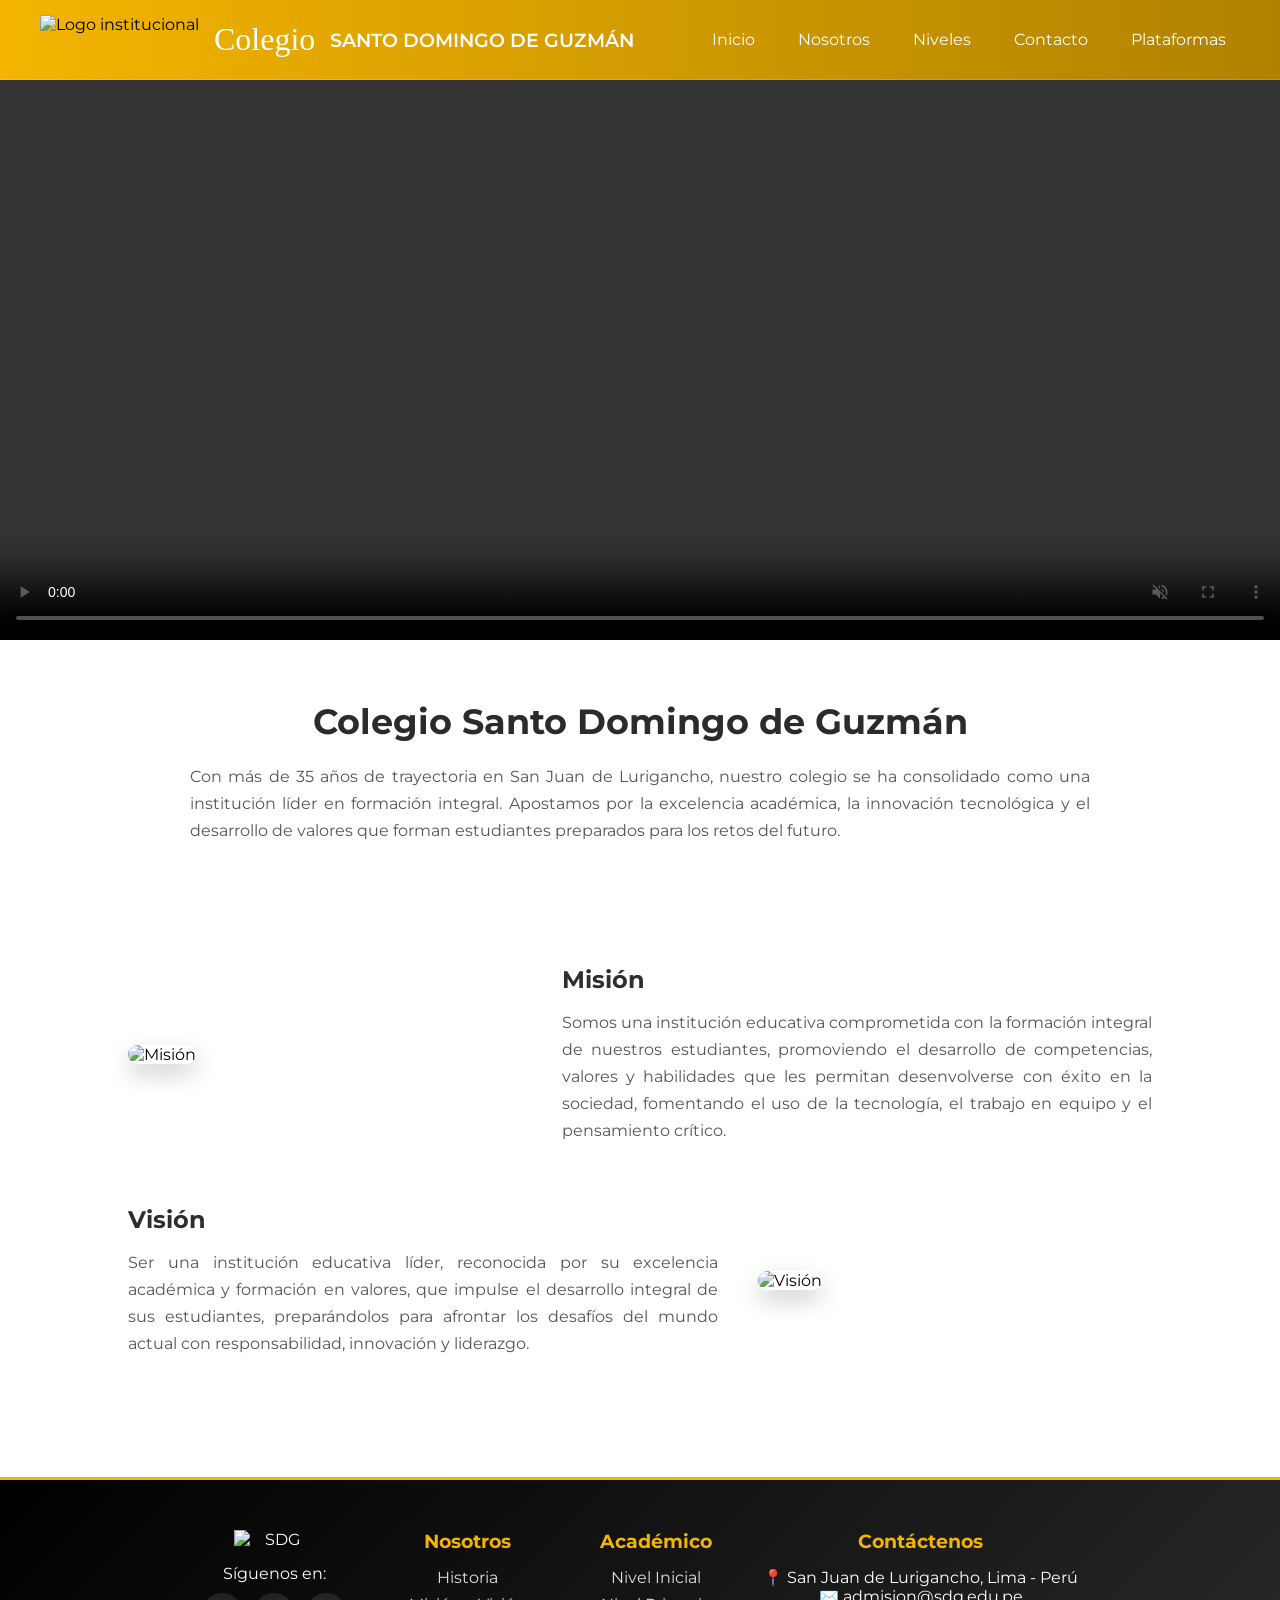
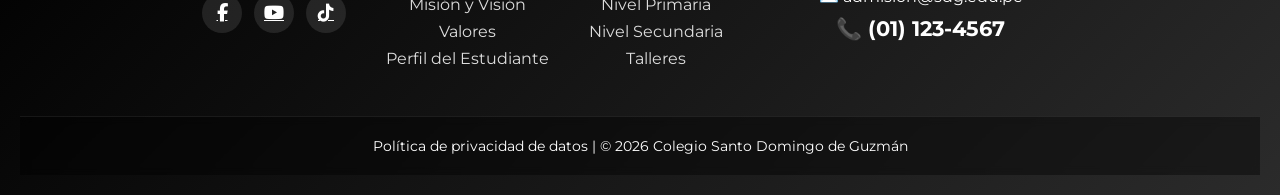
==== NOSOTROS.html @ d54c0c2d "Add files via upload" ====
<!DOCTYPE html> 
<html lang="es">
<head>
    <meta charset="utf-8">
    <meta name="viewport" content="width=device-width, initial-scale=1.0">
    <title>Colegio Santo Domingo de Guzmán</title>

    <!-- FUENTES -->
    <link href="https://fonts.googleapis.com/css2?family=Montserrat:wght@400;600;700&display=swap" rel="stylesheet">
    <link rel="stylesheet" href="https://cdnjs.cloudflare.com/ajax/libs/font-awesome/6.5.0/css/all.min.css">
    <link rel="stylesheet" href="NOSOTROS.css">
</head>
<body>

<header class="header">

    <div class="left">
        <img src="logos/Insignia.png" alt="Logo institucional">
        <span class="school-name1">Colegio</span>
        <span class="school-name2">SANTO DOMINGO DE GUZMÁN</span>
    </div>

    <nav class="right">
        <a href="INICIO2222 - Copia.html">Inicio</a>
        <a href="#">Nosotros</a>
        <a href="#">Niveles</a>
        <a href="#">Contacto</a>
		<a href="#">Plataformas</a>
    </nav>

</header>

<section class="video-section">

    <div class="video-container">
        <video controls autoplay muted playsinline>
           <source src="videos/1.mp4" type="video/mp4">
           Tu navegador no soporta video.
        </video>
    </div>

    <section class="video-text">
    <div class="video-text-content">
        <h2>Colegio Santo Domingo de Guzmán</h2>
        <p>
            Con más de 35 años de trayectoria en San Juan de Lurigancho, nuestro colegio se ha consolidado como una institución líder en formación integral. Apostamos por la excelencia académica, la innovación tecnológica y el desarrollo de valores que forman estudiantes preparados para los retos del futuro.
        </p>
    </div>
</section>

</section>
	
<section class="mv-section">

    <!-- MISIÓN -->
    <div class="mv-block">
        <div class="mv-img">
            <img src="imagenes/36.jpg" alt="Misión">
        </div>
        <div class="mv-text">
            <h2>Misión</h2>
            <p>
                Somos una institución educativa comprometida con la formación integral de nuestros estudiantes, promoviendo el desarrollo de competencias, valores y habilidades que les permitan desenvolverse con éxito en la sociedad, fomentando el uso de la tecnología, el trabajo en equipo y el pensamiento crítico.
            </p>
        </div>
    </div>

    <!-- VISIÓN -->
    <div class="mv-block">
        <div class="mv-img">
            <img src="imagenes/25.jpg" alt="Visión">
        </div>
        <div class="mv-text">
            <h2>Visión</h2>
            <p>
                Ser una institución educativa líder, reconocida por su excelencia académica y formación en valores, que impulse el desarrollo integral de sus estudiantes, preparándolos para afrontar los desafíos del mundo actual con responsabilidad, innovación y liderazgo.
            </p>
        </div>
    </div>

</section>


	
<footer class="footer">

    <div class="footer-container">

        <!-- LOGO + REDES -->
        <div class="footer-col">
            <img src="logos/blanco.png" class="footer-logo" alt="SDG">

            <p>Síguenos en:</p>
            <div class="social">
            <a href="#"><i class="fab fa-facebook-f"></i></a>
            <a href="#"><i class="fab fa-youtube"></i></a>
            <a href="#"><i class="fab fa-tiktok"></i></a>
            </div>
        </div>

        <!-- NOSOTROS -->
        <div class="footer-col">
            <h3>Nosotros</h3>
            <ul>
                <li><a href="#">Historia</a></li>
                <li><a href="#">Misión y Visión</a></li>
                <li><a href="#">Valores</a></li>
                <li><a href="#">Perfil del Estudiante</a></li>
            </ul>
        </div>

        <!-- ACADÉMICO -->
        <div class="footer-col">
            <h3>Académico</h3>
            <ul>
                <li><a href="#">Nivel Inicial</a></li>
                <li><a href="#">Nivel Primaria</a></li>
                <li><a href="#">Nivel Secundaria</a></li>
                <li><a href="#">Talleres</a></li>
            </ul>
        </div>

        <!-- CONTACTO -->
        <div class="footer-col">
            <h3>Contáctenos</h3>
            <p>📍 San Juan de Lurigancho, Lima - Perú</p>
            <p>✉️ admision@sdg.edu.pe</p>
            <p class="phone">📞 (01) 123-4567</p>
        </div>

    </div>

    <div class="footer-bottom">
        <p style="color: #FFFFFF">Política de privacidad de datos | © 2026 Colegio Santo Domingo de Guzmán</p>
    </div>

</footer>

<script>
window.addEventListener("scroll", function() {
    const header = document.querySelector(".header");

    if (window.scrollY > 50) {
        header.classList.add("scrolled");
    } else {
        header.classList.remove("scrolled");
    }
});
</script>

<script>
const elements = document.querySelectorAll('.card, .about, .features, .cards');

window.addEventListener('scroll', () => {
    elements.forEach(el => {
        const top = el.getBoundingClientRect().top;

        if (top < window.innerHeight - 50) {
            el.classList.add('visible');
        }
    });
});
</script>
	
<script>
const elementos = document.querySelectorAll('.fade-up, .anim-line');

function mostrarAnimacion() {
    elementos.forEach(el => {
        const top = el.getBoundingClientRect().top;

        if (top < window.innerHeight - 50) {
            el.classList.add('visible');
        }
    });
}

window.addEventListener('scroll', mostrarAnimacion);
window.addEventListener('load', mostrarAnimacion);
</script>	

<script>
document.querySelectorAll("a").forEach(link => {
    link.removeAttribute("target");
});
</script>	
	
</body>
</html>
---- NOSOTROS.css ----
@charset "utf-8";
/* FUENTE PERSONALIZADA */
@font-face {
    font-family: "BlondeScript";
    src: url("fonts/blondescript-regular.otf") format("truetype");
}

/* RESET */
* {
    margin: 0;
    padding: 0;
    box-sizing: border-box;
}

html {
    scroll-behavior: smooth;
    font-family: 'Montserrat', Arial, sans-serif;
}

/* HEADER PREMIUM */
/* HEADER EFECTO VIDRIO */
.header {
    display: flex;
    justify-content: space-between;
    align-items: center;

    padding: 0 40px;
    height: 80px;

    position: fixed;
    width: 100%;
    top: 0;
    z-index: 1000;

    background: linear-gradient(90deg, #f4b400, #B08200);
    backdrop-filter: blur(10px);
    -webkit-backdrop-filter: blur(10px);

    border-bottom: 1px solid rgba(255,255,255,0.15);
    transition: all 0.4s ease;
}

/* TEXTO BLANCO POR DEFECTO */
.right a,
.school-name1,
.school-name2 {
    color: #fff;
}

/* HEADER AL HACER SCROLL */
.header.scrolled {
    background: rgba(255,255,255,0.85);
    backdrop-filter: blur(12px);

    box-shadow: 0 4px 30px rgba(0,0,0,0.1);
    border-bottom: 1px solid rgba(0,0,0,0.05);
}

/* TEXTO NEGRO AL HACER SCROLL */
.header.scrolled .right a,
.header.scrolled .school-name1,
.header.scrolled .school-name2 {
    color: #000;
}

/* OVERLAY DEL HERO (MENOS OSCURO PARA QUE SE NOTE EL VIDRIO) */
.hero::before {
    content: "";
    position: absolute;
    inset: 0;
    background: linear-gradient(120deg, rgba(0,0,0,0.7), rgba(0,0,0,0.3));
}

/* CONTENEDORES */
.left, .right {
    display: flex;
    align-items: center;
    gap: 15px;
}

/* LOGO */
.left img {
    height: 50px;
}

/* TEXTO */
.school-name1 {
    font-family: "Brush Script MT", cursive;
    font-size: 2em;
    color: #fff;
}

.school-name2 {
    font-size: 1.2em;
    font-weight: 600;
    color: #fff;
}

/* MENÃš */
.right a {
    color: #fff;
    text-decoration: none;
    padding: 8px 14px;
    position: relative;
    overflow: hidden;
}

/* EFECTO PREMIUM */
.right a::before {
    content: "";
    position: absolute;
    inset: 0;
    background: rgba(255,255,255,0.1);
    transform: scaleX(0);
    transform-origin: left;
    transition: 0.3s;
    z-index: -1;
}

.right a:hover::before {
    transform: scaleX(1);
}

.right a::after {
    content: "";
    position: absolute;
    width: 0%;
    height: 2px;
    background: #f4b400;
    bottom: -5px;
    left: 0;
    transition: 0.3s;
}

.right a:hover::after {
    width: 100%;
}

.right a:hover {
    color: #f4b400;
}

.header.scrolled .right a {
    color: #000;
}

/* HERO PREMIUM */
.hero {
    min-height: 70vh;
    margin-top: 80px;

    background: url('videos/NOSOTROS.mov') center/cover no-repeat;

    display: flex;
    flex-direction: column;
    justify-content: center;
    align-items: center;

    text-align: center;
    position: relative;
    padding: 20px;
    overflow: hidden;
}

/* TEXTO HERO */
.hero h1,
.hero p,
.hero button {
    position: relative;
    z-index: 1;
}

.hero h1 {
    font-size: 4em;
    font-family: "BlondeScript", cursive;

    background: linear-gradient(45deg, #FDC700, #FFD84D);
    -webkit-background-clip: text;
    -webkit-text-fill-color: transparent;

    text-shadow: 0 5px 20px rgba(0,0,0,0.2);
    letter-spacing: 2px;

    animation: fadeUp 1s ease;
}

.hero p {
    margin-top: 10px;
    font-size: 1.2em;
    color: #fff;
    animation: fadeUp 1.5s ease;
}

/* BOTÃ“N PREMIUM */
.hero button {
    margin-top: 25px;
    padding: 14px 35px;

    border: none;
    border-radius: 50px;

    background: linear-gradient(45deg, #f4b400, #ffd84d);
    color: black;

    font-weight: bold;
    letter-spacing: 1px;

    cursor: pointer;

    box-shadow: 0 10px 25px rgba(0,0,0,0.3);
    transition: all 0.3s ease;
}

.hero button:hover {
    transform: translateY(-3px) scale(1.05);
    box-shadow: 0 15px 35px rgba(0,0,0,0.4);
}

* ========================= */
/* VIDEO FULL WIDTH */
/* ========================= */

.video-section {
    width: 100%;
    margin-top: 80px; /* espacio por header fijo */
}

/* VIDEO A PANTALLA COMPLETA */
.video-container {
    width: 100%;
}

.video-container video,
.video-container iframe {
    width: 100%;
    height: auto;
    display: block;
}

/* ========================= */
/* TEXTO DEBAJO DEL VIDEO */
/* ========================= */

.video-text {
    background: #ffffff; /* 🔥 fondo blanco */
    padding: 60px 20px;
    text-align: center;
}

/* CONTENIDO CENTRADO */
.video-text-content {
    max-width: 900px;
    margin: auto;
}

/* TÍTULO */
.video-text h2 {
    color: #2B2B2B;
    margin-bottom: 20px;
    font-size: 2.2em;
}

/* PÁRRAFO */
.video-text p {
    color: #555;
    text-align: justify;
    line-height: 1.7;
}

/* ========================= */
/* MISIÓN Y VISIÓN */
/* ========================= */

.mv-section {
    padding: 60px 10%;
    background: #ffffff;
}

/* BLOQUE */
.mv-block {
    display: flex;
    align-items: center;
    gap: 40px;
    margin-bottom: 60px;
}

/* IMAGEN */
.mv-img {
    width: 40%;
}

.mv-img img {
    width: 100%;
    border-radius: 15px;
    box-shadow: 0 10px 25px rgba(0,0,0,0.2);
}

/* TEXTO */
.mv-text {
    width: 60%;
}

.mv-text h2 {
    color: #2E2E2E;
    margin-bottom: 15px;
}

.mv-text p {
    color: #555;
    text-align: justify;
    line-height: 1.7;
}

.mv-block:nth-child(2) {
    flex-direction: row-reverse;
}

/* ANIMACIÃ“N */
@keyframes fadeUp {
    from {
        opacity: 0;
        transform: translateY(30px);
    }
    to {
        opacity: 1;
        transform: translateY(0);
    }
}


.about {
    padding: 60px 20px;
    text-align: center;

    background: linear-gradient(135deg, #000000, #575757); /* 🔥 degradado */
    color: white; /* texto visible */
}



/* FOOTER */
footer {
    background: #000;
    color: white;
    padding: 20px;
}

/* ANIMACIÃ“N SCROLL */
.fade-in {
    opacity: 0;
    transform: translateY(40px);
    transition: all 1s ease;
}

.fade-in.visible {
    opacity: 1;
    transform: translateY(0);
}

@media (max-width: 768px) {
    .mv-block {
        flex-direction: column;
        text-align: center;
    }

    .mv-img,
    .mv-text {
        width: 100%;
    }
}

@media (max-width: 768px) {
    .footer-container {
    flex-direction: column;
    }

    .social {
        justify-content: center;
    }
}

@media (max-width: 768px) {

    .info-left, .info-right, .info-center {
        width: 100%;
        text-align: center;
        margin-bottom: 20px;
    }

    .split-section {
        flex-direction: column;
    }

    .split-image,
    .split-content {
        width: 100%;
    }
}


/* RESPONSIVE */
@media (max-width: 768px) {

    .header {
        flex-direction: column;
        justify-content: center;
        align-items: center;
        height: auto;
        padding: 10px 15px;
        text-align: center;
    }

    .left {
        flex-direction: column;
        gap: 5px;
        text-align: center;
    }

    .left img {
        height: 40px;
    }

    .school-name1 {
        font-size: 1.3em;
    }

    .school-name2 {
        font-size: 0.9em;
    }

    .right {
        margin-top: 8px;
        flex-wrap: wrap;
        justify-content: center;
        gap: 10px;
    }

    .right a {
        font-size: 0.9em;
        padding: 5px 8px;
    }

    .hero h1 {
        font-size: 2.2em;
        padding: 0 10px;
    }

    .cards {
        flex-direction: column;
        align-items: center;
    }
}


.footer {
    background: linear-gradient(135deg, #000000, #2b2b2b); /* 🔥 negro degradado */
	border-top: 3px solid #f4b400;
    color: white;
    padding-top: 50px;
}

/* CONTENEDOR */
.footer-container {
    display: flex;
    justify-content: center; /* 🔥 CAMBIO CLAVE */
    flex-wrap: wrap;
    padding: 0 10%;
    gap: 40px;
    text-align: center; /* 🔥 centra textos */
}

/* COLUMNAS */
.footer-col {
    display: flex;
    flex-direction: column;
    align-items: center; /* 🔥 centra todo */
}

/* LOGO */
.footer-logo {
    width: 80px;
    margin-bottom: 15px;
}

/* TITULOS */
.footer h3 {
    margin-bottom: 15px;
    color: #f4b400;
}

/* LISTAS */
.footer ul {
    list-style: none;
}

.footer ul li {
    margin-bottom: 8px;
}

.footer ul li a {
    text-decoration: none;
    color: #ddd;
    transition: 0.3s;
}

.footer ul li a:hover {
    color: #f4b400;
}

/* REDES */
.social {
    display: flex;
    justify-content: center; /* 🔥 centra los iconos */
    align-items: center;
    gap: 12px;
    margin-top: 10px;
}

.social a {
    width: 40px;
    height: 40px;
    display: flex;
    align-items: center;
    justify-content: center;

    background: rgba(255,255,255,0.1);
    border-radius: 50%;

    color: #fff; /* 🔥 blanco fijo */
    font-size: 18px;

    transition: 0.3s;
}

.social a:hover {
    background: #f4b400;
    color: #000; /* cambia a negro al pasar mouse */
}

.social a i {
    color: #fff;
}

.lista {
    list-style: none; /* viñetas */
    padding-left: 20px;
    text-align: left;
    color: #ccc;
    padding: 0;
}

.lista li {
    margin-bottom: 8px;
}

.lista li {
    position: relative;
    padding-left: 25px;
    margin-bottom: 10px;
    color: #ddd;
}

/* VIÑETA PERSONALIZADA */
.lista li::before {
    content: "●";
    position: absolute;
    left: 0;
    top: 0;
    color: #f4b400; /* dorado institucional */
    font-size: 14px;
}


/* TELÉFONO DESTACADO */
.phone {
    font-size: 1.3em;
    font-weight: bold;
    margin-top: 10px;
}

/* PARTE FINAL */
.footer-bottom {
    text-align: center;
    padding: 20px;
    margin-top: 40px;

    border-top: 1px solid rgba(255,255,255,0.08);
    background: rgba(0,0,0,0.4); /* 🔥 efecto vidrio oscuro */
    backdrop-filter: blur(5px);
    font-size: 0.9em;
}
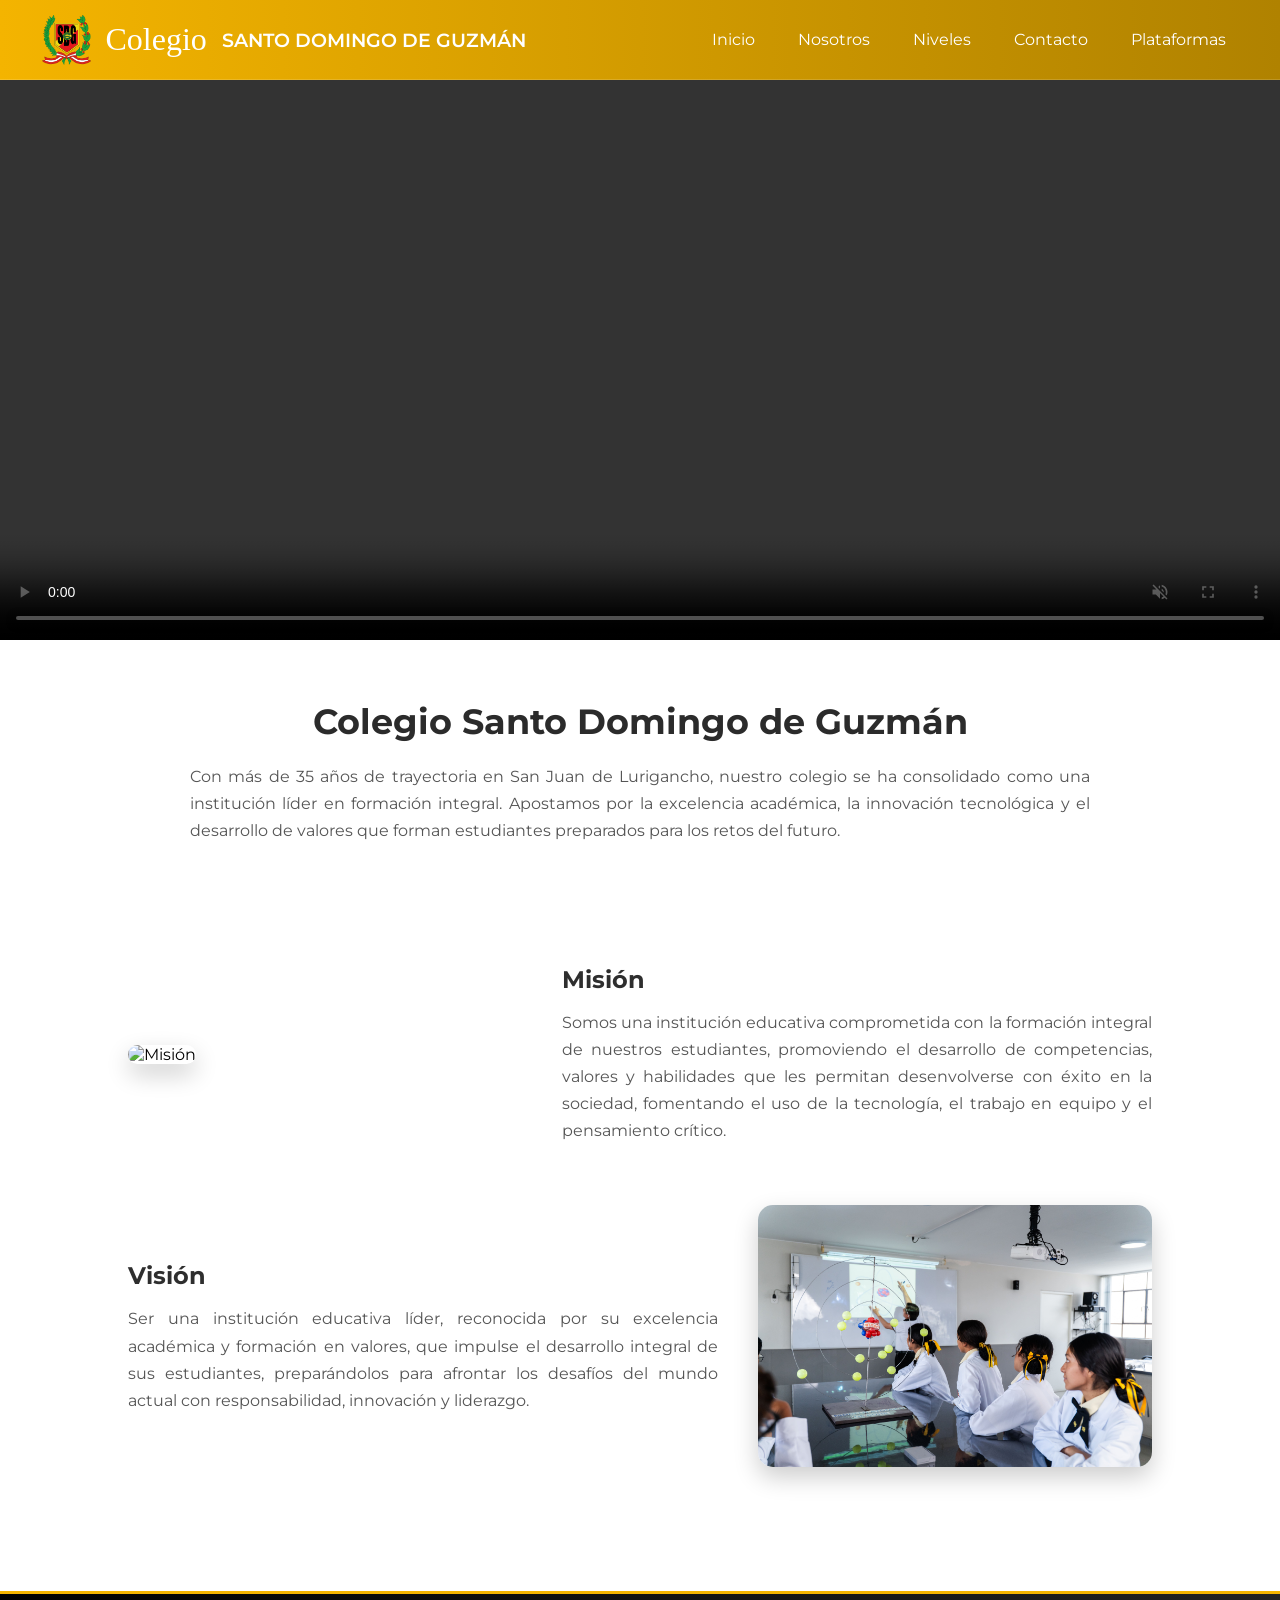
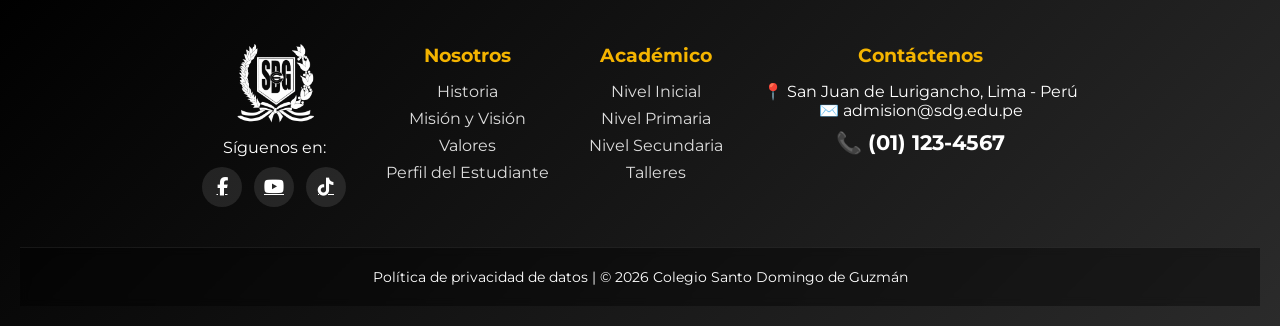
==== commit 4f8c8f00: "Update NOSOTROS.html" ====
--- a/NOSOTROS.html
+++ b/NOSOTROS.html
@@ -21,7 +21,7 @@
     </div>
 
     <nav class="right">
-        <a href="INICIO2222 - Copia.html">Inicio</a>
+        <a href="index.html">Inicio</a>
         <a href="#">Nosotros</a>
         <a href="#">Niveles</a>
         <a href="#">Contacto</a>
@@ -186,4 +186,4 @@
 </script>	
 	
 </body>
-</html>+</html>
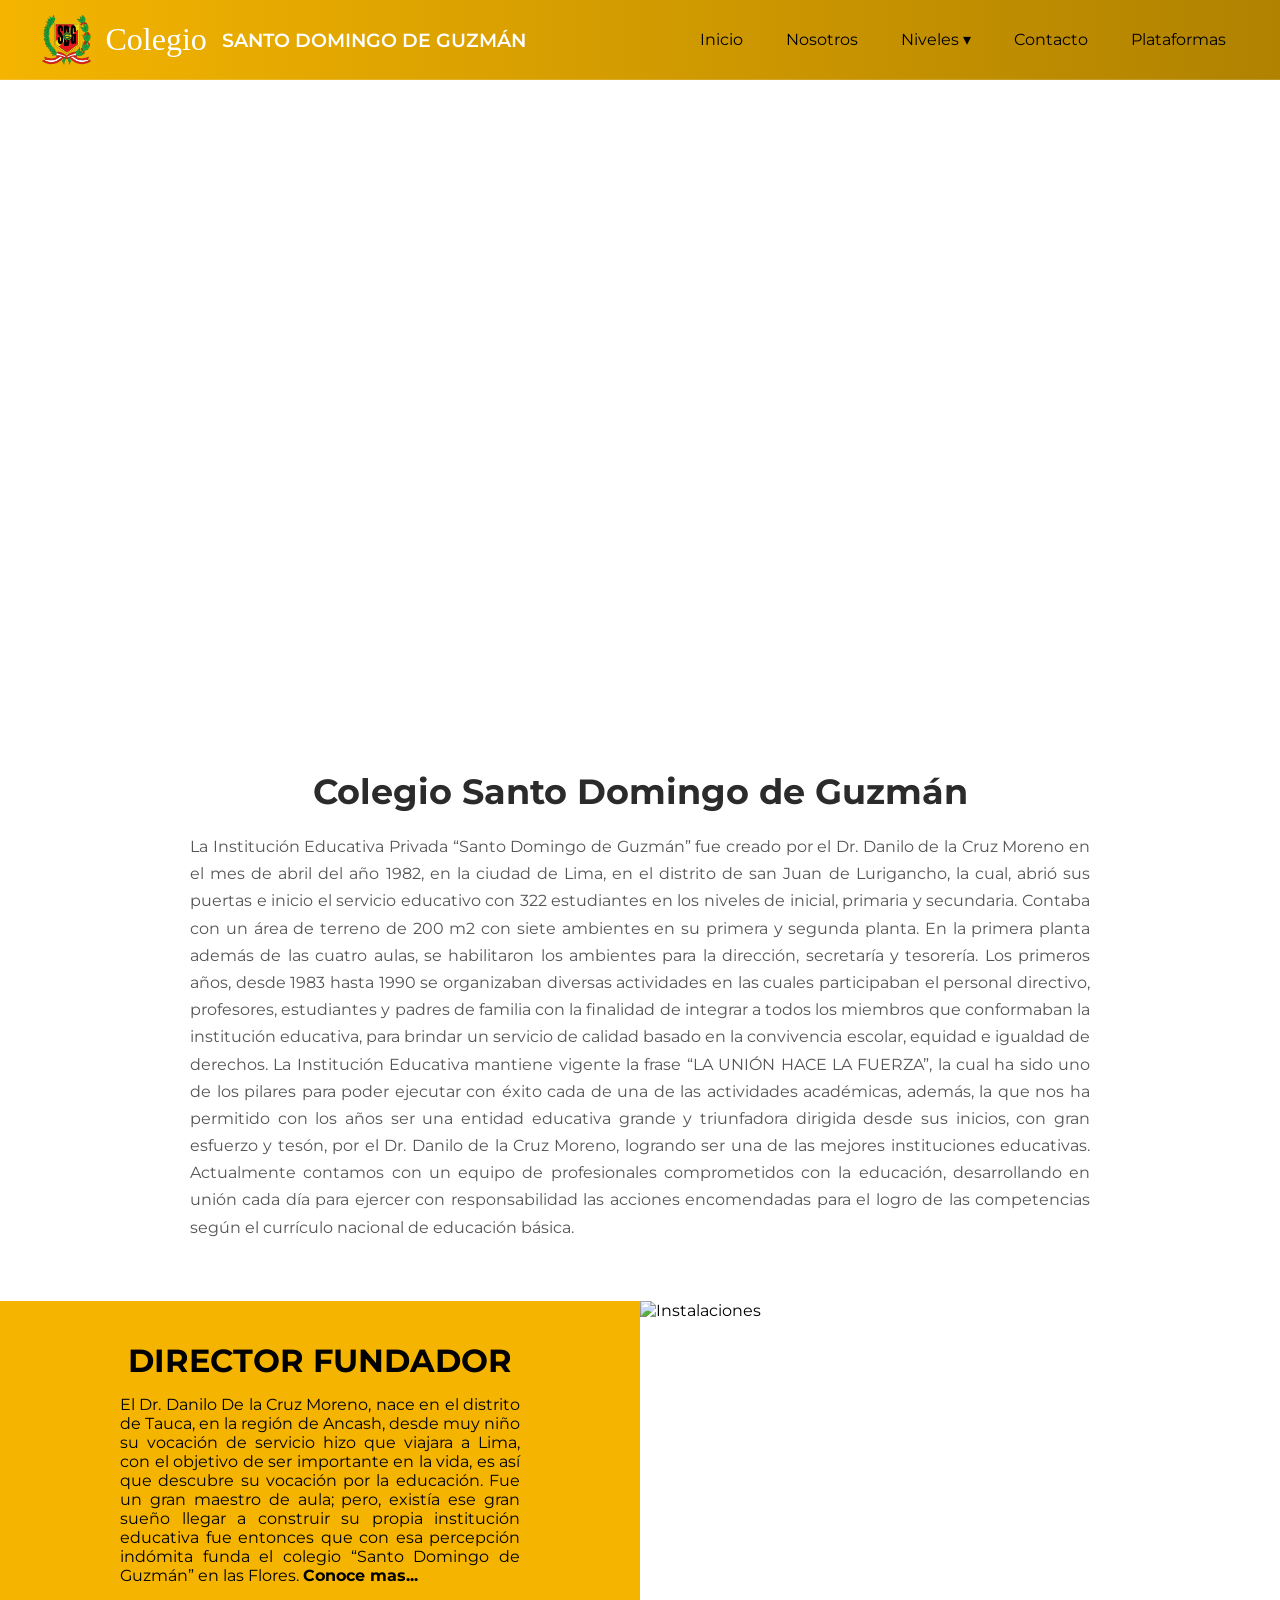
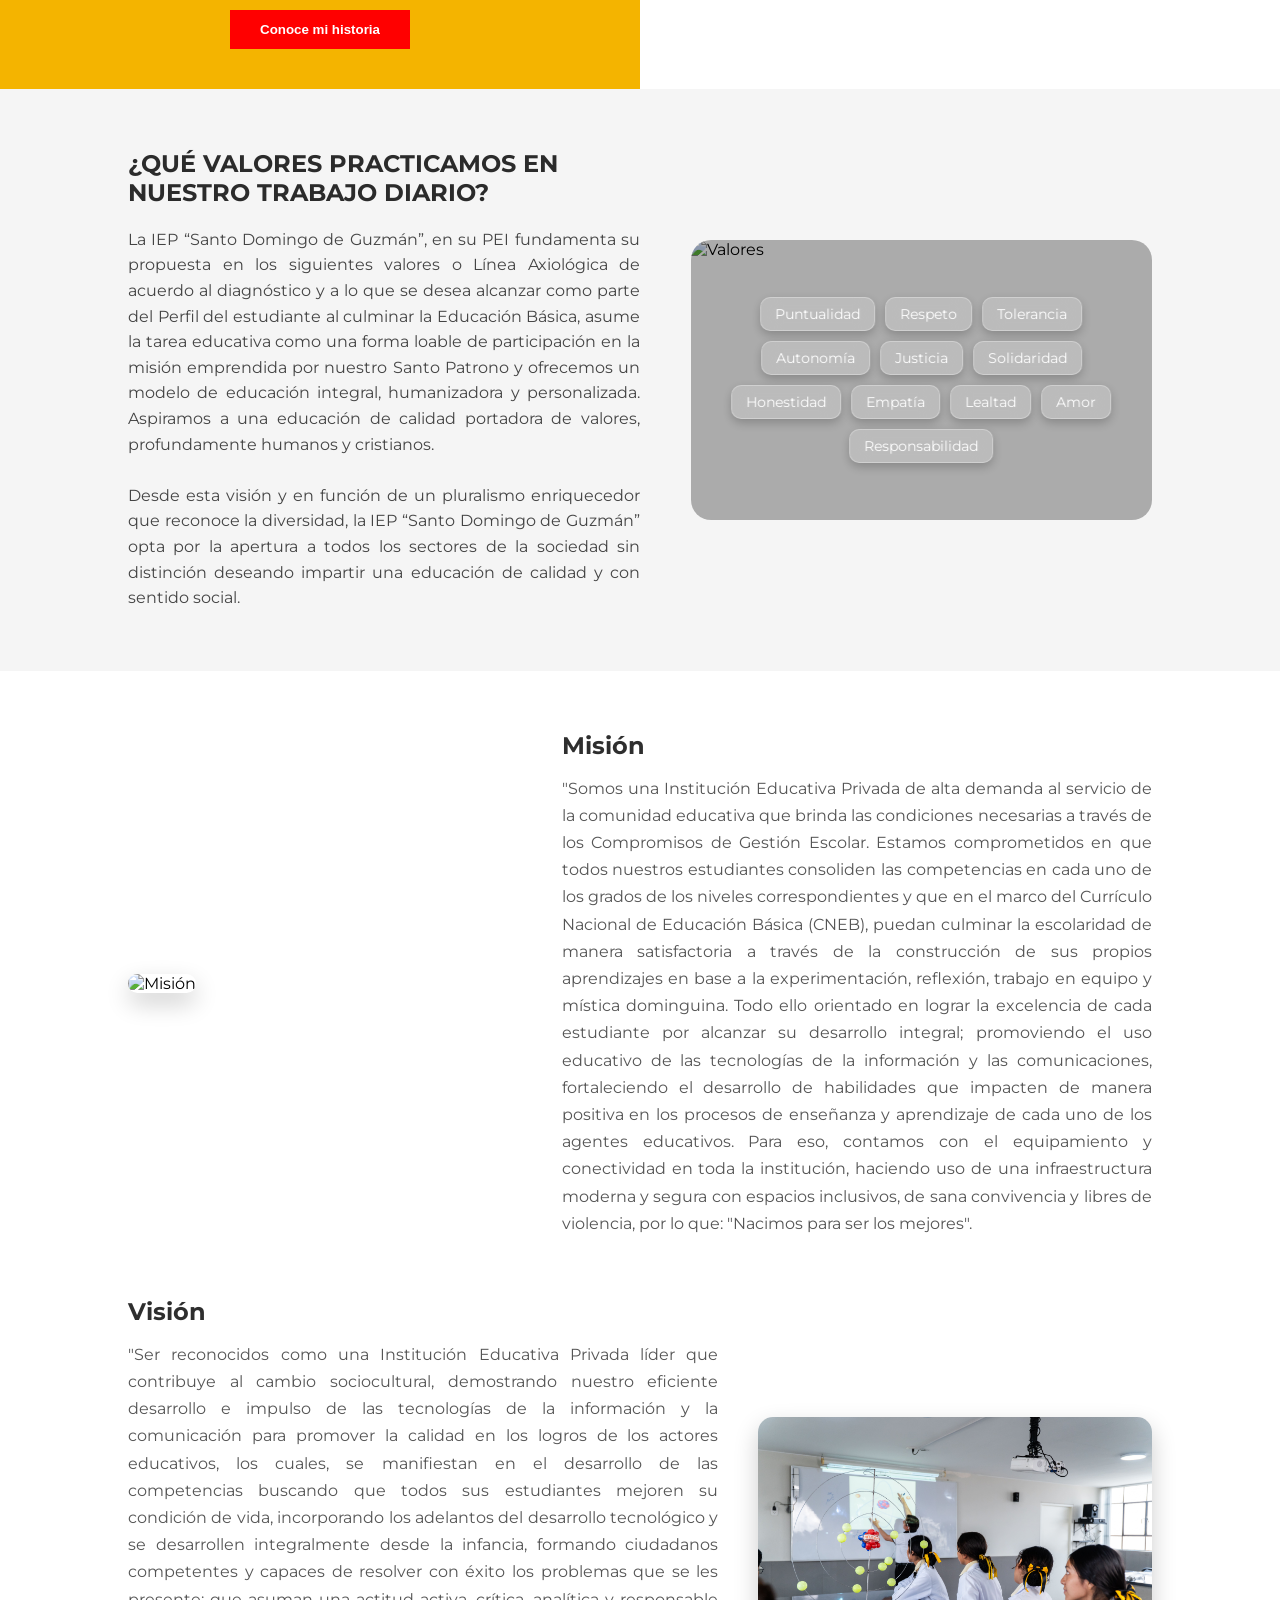
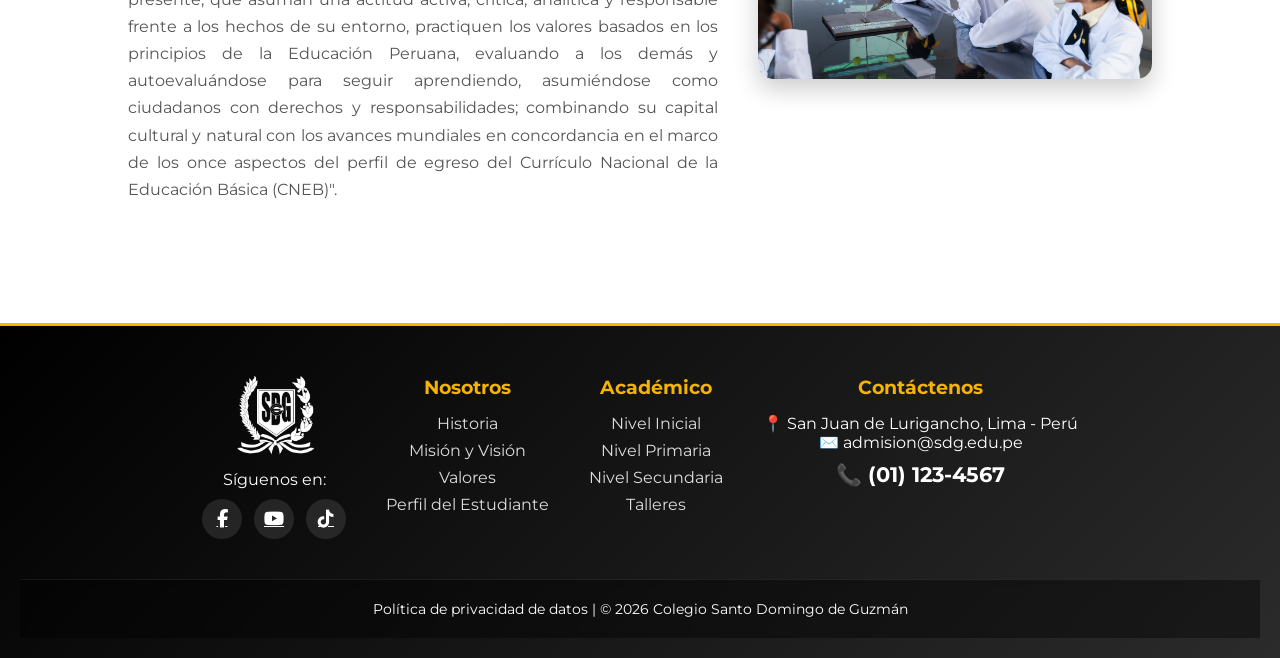
==== commit 7e84888b: "Add files via upload" ====
--- a/NOSOTROS.html
+++ b/NOSOTROS.html
@@ -20,35 +20,123 @@
         <span class="school-name2">SANTO DOMINGO DE GUZMÁN</span>
     </div>
 
-    <nav class="right">
-        <a href="index.html">Inicio</a>
-        <a href="#">Nosotros</a>
-        <a href="#">Niveles</a>
-        <a href="#">Contacto</a>
-		<a href="#">Plataformas</a>
-    </nav>
+    <nav class="right" id="menu">
+    <ul class="menu-list">
+        <li><a href="index.html">Inicio</a></li>
+        <li><a href="NOSOTROS.html">Nosotros</a></li>
+
+        <li class="has-submenu">
+            <a href="#">Niveles ▾</a>
+            <ul class="submenu">
+                <li><a href="INICIAL.html">Nivel Inicial</a></li>
+                <li><a href="PRIMARIA.html">Nivel Primaria</a></li>
+                <li><a href="SECUNDARIA.html">Nivel Secundaria</a></li>
+            </ul>
+        </li>
+
+        <li><a href="#">Contacto</a></li>
+        <li><a href="#">Plataformas</a></li>
+    </ul>
+</nav>
+
+    <!-- BOTÓN HAMBURGUESA -->
+    <div class="menu-toggle" id="menu-toggle">
+        <i class="fas fa-bars"></i>
+    </div>
 
 </header>
 
 <section class="video-section">
 
     <div class="video-container">
-        <video controls autoplay muted playsinline>
-           <source src="videos/1.mp4" type="video/mp4">
-           Tu navegador no soporta video.
-        </video>
-    </div>
+        <iframe 
+            src="https://www.youtube.com/embed/LlubsOdmMnU"
+            title="Video institucional"
+            frameborder="0"
+            allow="accelerometer; autoplay; clipboard-write; encrypted-media; gyroscope; picture-in-picture"
+            allowfullscreen>
+        </iframe>
+    </div>
+
+</section>
+
 
     <section class="video-text">
     <div class="video-text-content">
         <h2>Colegio Santo Domingo de Guzmán</h2>
         <p>
-            Con más de 35 años de trayectoria en San Juan de Lurigancho, nuestro colegio se ha consolidado como una institución líder en formación integral. Apostamos por la excelencia académica, la innovación tecnológica y el desarrollo de valores que forman estudiantes preparados para los retos del futuro.
+            La Institución Educativa Privada “Santo Domingo de Guzmán” fue creado por el Dr. Danilo de la Cruz Moreno en el mes de abril del año 1982, en la ciudad de Lima, en el distrito de san Juan de Lurigancho, la cual, abrió sus puertas e inicio el servicio educativo con 322 estudiantes en los niveles de inicial, primaria y secundaria. Contaba con un área de terreno de 200 m2 con siete ambientes en su primera y segunda planta. En la primera planta además de las cuatro aulas, se habilitaron los ambientes para la dirección, secretaría y tesorería. Los primeros años, desde 1983 hasta 1990 se organizaban diversas actividades en las cuales participaban el personal directivo, profesores, estudiantes y padres de familia con la finalidad de integrar a todos los miembros que conformaban la institución educativa, para brindar un servicio de calidad basado en la convivencia escolar, equidad e igualdad de derechos. La Institución Educativa mantiene vigente la frase “LA UNIÓN HACE LA FUERZA”, la cual ha sido uno de los pilares para poder ejecutar con éxito cada de una de las actividades académicas, además, la que nos ha permitido con los años ser una entidad educativa grande y triunfadora dirigida desde sus inicios, con gran esfuerzo y tesón, por el Dr. Danilo de la Cruz Moreno, logrando ser una de las mejores instituciones educativas. Actualmente contamos con un equipo de profesionales comprometidos con la educación, desarrollando en unión cada día para ejercer con responsabilidad las acciones encomendadas para el logro de las competencias según el currículo nacional de educación básica.
         </p>
     </div>
 </section>
 
+<section class="promo-section">
+
+    <!-- LADO IZQUIERDO (TEXTO) -->
+    <div class="promo-text">
+        <h2>DIRECTOR FUNDADOR</h2>
+        <p>
+            El Dr. Danilo De la Cruz Moreno, nace en el distrito de Tauca, en la región de Ancash, desde muy niño su vocación de servicio hizo que viajara a Lima, con el objetivo de ser importante en la vida, es así que descubre su vocación por la educación. Fue un gran maestro de aula; pero, existía ese gran sueño llegar a construir su propia institución educativa fue entonces que con esa percepción indómita funda el colegio “Santo Domingo de Guzmán” en las Flores.
+            <strong>Conoce mas...</strong>
+        </p>
+
+        <button class="btn-promo">Conoce mi historia</button>
+    </div>
+
+    <!-- LADO DERECHO (IMAGEN) -->
+    <div class="promo-image">
+        <img src="imagenes/54.png" alt="Instalaciones">
+    </div>
+
 </section>
+	
+<section class="valores fade-up">
+
+    <div class="valores-container">
+
+        <!-- TEXTO IZQUIERDA -->
+        <div class="valores-text">
+            <h2>¿QUÉ VALORES PRACTICAMOS EN NUESTRO TRABAJO DIARIO?</h2>
+            <p>
+                La IEP “Santo Domingo de Guzmán”, en su PEI fundamenta su propuesta en los siguientes
+valores o Línea Axiológica de acuerdo al diagnóstico y a lo que se desea alcanzar como parte
+del Perfil del estudiante al culminar la Educación Básica, asume la tarea educativa como una
+forma loable de participación en la misión emprendida por nuestro Santo Patrono y ofrecemos
+un modelo de educación integral, humanizadora y personalizada. Aspiramos a una educación
+de calidad portadora de valores, profundamente humanos y cristianos.
+                <br><br>
+               Desde esta visión y en función de un pluralismo enriquecedor que reconoce la diversidad, la
+IEP “Santo Domingo de Guzmán” opta por la apertura a todos los sectores de la sociedad sin
+distinción deseando impartir una educación de calidad y con sentido social.
+            </p>
+        </div>
+
+	
+        <!-- IMAGEN + BOTONES -->
+        <div class="valores-media">
+
+            <img src="imagenes/24.jpg" alt="Valores">
+
+            <div class="valores-tags">
+                <span>Puntualidad</span>
+                <span>Respeto</span>
+                <span>Tolerancia</span>
+                <span>Autonomía</span>
+                <span>Justicia</span>
+                <span>Solidaridad</span>
+                <span>Honestidad</span>
+                <span>Empatía</span>
+                <span>Lealtad</span>
+                <span>Amor</span>
+                <span>Responsabilidad</span>
+            </div>
+
+        </div>
+
+    </div>
+
+</section>	
+	
 	
 <section class="mv-section">
 
@@ -60,7 +148,7 @@
         <div class="mv-text">
             <h2>Misión</h2>
             <p>
-                Somos una institución educativa comprometida con la formación integral de nuestros estudiantes, promoviendo el desarrollo de competencias, valores y habilidades que les permitan desenvolverse con éxito en la sociedad, fomentando el uso de la tecnología, el trabajo en equipo y el pensamiento crítico.
+                "Somos una Institución Educativa Privada de alta demanda al servicio de la comunidad educativa que brinda las condiciones necesarias a través de los Compromisos de Gestión Escolar. Estamos comprometidos en que todos nuestros estudiantes consoliden las competencias en cada uno de los grados de los niveles correspondientes y que en el marco del Currículo Nacional de Educación Básica (CNEB), puedan culminar la escolaridad de manera satisfactoria a través de la construcción de sus propios aprendizajes en base a la experimentación, reflexión, trabajo en equipo y mística dominguina. Todo ello orientado en lograr la excelencia de cada estudiante por alcanzar su desarrollo integral; promoviendo el uso educativo de las tecnologías de la información y las comunicaciones, fortaleciendo el desarrollo de habilidades que impacten de manera positiva en los procesos de enseñanza y aprendizaje de cada uno de los agentes educativos. Para eso, contamos con el equipamiento y conectividad en toda la institución, haciendo uso de una infraestructura moderna y segura con espacios inclusivos, de sana convivencia y libres de violencia, por lo que: "Nacimos para ser los mejores".
             </p>
         </div>
     </div>
@@ -73,7 +161,7 @@
         <div class="mv-text">
             <h2>Visión</h2>
             <p>
-                Ser una institución educativa líder, reconocida por su excelencia académica y formación en valores, que impulse el desarrollo integral de sus estudiantes, preparándolos para afrontar los desafíos del mundo actual con responsabilidad, innovación y liderazgo.
+                "Ser reconocidos como una Institución Educativa Privada líder que contribuye al cambio sociocultural, demostrando nuestro eficiente desarrollo e impulso de las tecnologías de la información y la comunicación para promover la calidad en los logros de los actores educativos, los cuales, se manifiestan en el desarrollo de las competencias buscando que todos sus estudiantes mejoren su condición de vida, incorporando los adelantos del desarrollo tecnológico y se desarrollen integralmente desde la infancia, formando ciudadanos competentes y capaces de resolver con éxito los problemas que se les presente; que asuman una actitud activa, crítica, analítica y responsable frente a los hechos de su entorno, practiquen los valores basados en los principios de la Educación Peruana, evaluando a los demás y autoevaluándose para seguir aprendiendo, asumiéndose como ciudadanos con derechos y responsabilidades; combinando su capital cultural y natural con los avances mundiales en concordancia en el marco de los once aspectos del perfil de egreso del Currículo Nacional de la Educación Básica (CNEB)".
             </p>
         </div>
     </div>
@@ -102,10 +190,10 @@
         <div class="footer-col">
             <h3>Nosotros</h3>
             <ul>
-                <li><a href="#">Historia</a></li>
-                <li><a href="#">Misión y Visión</a></li>
-                <li><a href="#">Valores</a></li>
-                <li><a href="#">Perfil del Estudiante</a></li>
+                <li><a href="NOSOTROS.html">Historia</a></li>
+                <li><a href="NOSOTROS.html">Misión y Visión</a></li>
+                <li><a href="NOSOTROS">Valores</a></li>
+                <li><a href="PRIMARIA.html">Perfil del Estudiante</a></li>
             </ul>
         </div>
 
@@ -113,9 +201,9 @@
         <div class="footer-col">
             <h3>Académico</h3>
             <ul>
-                <li><a href="#">Nivel Inicial</a></li>
-                <li><a href="#">Nivel Primaria</a></li>
-                <li><a href="#">Nivel Secundaria</a></li>
+                <li><a href="INICIAL.html">Nivel Inicial</a></li>
+                <li><a href="PRIMARIA.html">Nivel Primaria</a></li>
+                <li><a href="SECUNDARIA.html">Nivel Secundaria</a></li>
                 <li><a href="#">Talleres</a></li>
             </ul>
         </div>
@@ -135,7 +223,10 @@
     </div>
 
 </footer>
-
+	
+</body>
+	
+	
 <script>
 window.addEventListener("scroll", function() {
     const header = document.querySelector(".header");
@@ -185,5 +276,47 @@
 });
 </script>	
 	
-</body>
-</html>
+	<script>
+document.addEventListener("DOMContentLoaded", function() {
+
+    const toggle = document.getElementById("menu-toggle");
+    const menu = document.getElementById("menu");
+    const links = document.querySelectorAll("#menu a");
+
+    toggle.addEventListener("click", () => {
+        menu.classList.toggle("active");
+        toggle.classList.toggle("active");
+    });
+
+    links.forEach(link => {
+        link.addEventListener("click", () => {
+            menu.classList.remove("active");
+            toggle.classList.remove("active");
+        });
+    });
+
+    document.addEventListener("click", (e) => {
+        if (!menu.contains(e.target) && !toggle.contains(e.target)) {
+            menu.classList.remove("active");
+            toggle.classList.remove("active");
+        }
+    });
+
+});
+</script>
+	
+<script>
+document.querySelectorAll(".has-submenu > a").forEach(link => {
+    link.addEventListener("click", function(e) {
+        if (window.innerWidth < 768) {
+            e.preventDefault();
+            const submenu = this.nextElementSibling;
+            submenu.classList.toggle("active");
+        }
+    });
+});
+</script>	
+	
+	
+	
+</html>
--- a/NOSOTROS.css
+++ b/NOSOTROS.css
@@ -16,6 +16,9 @@
     scroll-behavior: smooth;
     font-family: 'Montserrat', Arial, sans-serif;
 }
+
+
+
 
 /* HEADER PREMIUM */
 /* HEADER EFECTO VIDRIO */
@@ -137,7 +140,7 @@
 }
 
 .right a:hover {
-    color: #f4b400;
+    color: #FFFFFF;
 }
 
 .header.scrolled .right a {
@@ -216,7 +219,10 @@
     box-shadow: 0 15px 35px rgba(0,0,0,0.4);
 }
 
-* ========================= */
+
+
+
+/* ========================= */
 /* VIDEO FULL WIDTH */
 /* ========================= */
 
@@ -228,14 +234,24 @@
 /* VIDEO A PANTALLA COMPLETA */
 .video-container {
     width: 100%;
-}
-
-.video-container video,
+    height: 70vh; /* 🔥 ocupa gran parte de pantalla */
+    position: relative;
+    overflow: hidden;
+}
+
 .video-container iframe {
     width: 100%;
-    height: auto;
-    display: block;
-}
+    height: 100%;
+    border: none;
+}
+
+.video-container video {
+    width: 100%;
+    height: 100%;
+    object-fit: cover;
+    border-radius: 15px;
+}
+
 
 /* ========================= */
 /* TEXTO DEBAJO DEL VIDEO */
@@ -266,6 +282,135 @@
     text-align: justify;
     line-height: 1.7;
 }
+
+
+
+/* ========================= */
+/* SECCIÓN VALORES */
+/* ========================= */
+
+.valores {
+    padding: 60px 10%;
+    background: #f5f5f5;
+}
+
+/* CONTENEDOR FLEX */
+.valores-container {
+    display: flex;
+    gap: 50px;
+    align-items: center;
+    justify-content: space-between;
+    flex-wrap: wrap;
+}
+
+/* TEXTO */
+.valores-text {
+    width: 50%;
+}
+
+.valores-text h2 {
+    font-size: 1.5em;
+    margin-bottom: 20px;
+    color: #2b2b2b;
+}
+
+.valores-text p {
+    text-align: justify;
+    color: #444;
+    line-height: 1.6;
+}
+
+/* CONTENEDOR IMAGEN */
+.valores-media {
+    width: 45%;
+    position: relative;
+    border-radius: 20px;
+    overflow: hidden;
+}
+
+/* IMAGEN */
+.valores-media img {
+    width: 100%;
+    height: 100%;
+    object-fit: cover;
+    display: block;
+}
+
+/* CAPA OSCURA SUAVE */
+.valores-media::after {
+    content: "";
+    position: absolute;
+    inset: 0;
+    background: rgba(0,0,0,0.3);
+}
+
+/* IMAGEN */
+.valores-media {
+    width: 45%;
+    position: relative;
+    border-radius: 20px;
+    overflow: hidden;
+
+    height: 280px; /* 🔥 CLAVE */
+}
+
+.valores-media img {
+    width: 100%;
+    height: 100%;
+    object-fit: cover;
+}
+
+
+
+/* BOTONES SOBRE IMAGEN */
+.valores-tags {
+    position: absolute;
+    top: 50%;
+    left: 50%;
+    transform: translate(-50%, -50%);
+
+    display: flex;
+    flex-wrap: wrap;
+    gap: 10px;
+
+    justify-content: center;
+    align-items: center;
+
+    width: 85%; /* 🔥 IMPORTANTE */
+    z-index: 2;
+}
+
+/* ESTILO BOTÓN */
+.valores-tags span {
+    background: rgba(255,255,255,0.2);
+    backdrop-filter: blur(10px);
+    -webkit-backdrop-filter: blur(10px);
+
+    border: 1px solid rgba(255,255,255,0.3);
+
+    padding: 8px 14px;
+    border-radius: 10px;
+
+    color: #fff;
+    font-size: 0.85em;
+
+    box-shadow: 0 4px 10px rgba(0,0,0,0.2);
+    transition: 0.3s;
+	 white-space: nowrap;
+}
+
+/* HOVER */
+.valores-tags span:hover {
+    background: rgba(244,180,0,0.8);
+    color: black;
+    transform: scale(1.1);
+}
+
+
+
+
+
+
 
 /* ========================= */
 /* MISIÓN Y VISIÓN */
@@ -428,12 +573,12 @@
         font-size: 0.9em;
     }
 
+    /* SOLO PARA ESCRITORIO */
+@media (min-width: 769px) {
     .right {
-        margin-top: 8px;
-        flex-wrap: wrap;
-        justify-content: center;
-        gap: 10px;
-    }
+        display: flex;
+    }
+}
 
     .right a {
         font-size: 0.9em;
@@ -589,3 +734,243 @@
     backdrop-filter: blur(5px);
     font-size: 0.9em;
 }
+
+
+/* ========================= */
+/* MENU HAMBURGUESA MOBILE */
+/* ========================= */
+
+.menu-toggle {
+    display: none;
+    font-size: 1.8em;
+    cursor: pointer;
+    color: white;
+}
+
+/* MOBILE */
+@media (max-width: 768px) {
+
+    .menu-toggle {
+        display: block;
+        position: absolute;
+        right: 20px;
+        top: 20px;
+        z-index: 2000;
+    }
+
+    /* MENÚ OCULTO */
+    .right {
+        position: absolute;
+        top: 70px;
+        right: 10px;
+
+        background: linear-gradient(90deg, #f4b400, #B08200);
+
+        border-radius: 12px;
+        padding: 10px 0;
+
+        display: none; /* 🔥 CLAVE */
+        flex-direction: column;
+
+        width: auto;
+        height: auto;
+        min-width: 180px;
+
+        box-shadow: 0 10px 25px rgba(0,0,0,0.2);
+    }
+
+    /* LINKS */
+    .right a {
+        display: block;
+        padding: 12px 20px;
+        color: white;
+        text-align: left;
+        white-space: nowrap;
+    }
+
+    .right a:hover {
+        background: rgba(255,255,255,0.15);
+    }
+
+    /* CUANDO SE ABRE */
+    .right.active {
+        display: flex;
+    }
+}
+
+@media (max-width: 768px) {
+
+    .valores-container {
+        flex-direction: column;
+        text-align: center;
+    }
+
+    .valores-text,
+    .valores-tags {
+        width: 100%;
+    }
+
+    .valores-text p {
+        text-align: center;
+    }
+}
+
+/* ===== MENU CON SUBMENU ===== */
+
+.menu-list {
+    list-style: none;
+    display: flex;
+    gap: 15px;
+}
+
+.menu-list li {
+    position: relative;
+}
+
+/* HEREDAR ESTILO A LINKS */
+.menu-list li a {
+    color: inherit;
+    text-decoration: none;
+    padding: 8px 14px;
+    display: block;
+}
+
+/* SUBMENU */
+.submenu {
+    position: absolute;
+    top: 100%;
+    left: 0;
+
+    background: white;
+    list-style: none;
+
+    padding: 0;
+    margin: 0;
+
+    display: none;
+    min-width: 200px;
+
+    border-radius: 10px;
+    overflow: hidden;
+
+    box-shadow: 0 10px 25px rgba(0,0,0,0.15);
+}
+
+/* ITEMS SUBMENU */
+.submenu li a {
+    color: #333;
+    padding: 12px 15px;
+}
+
+.submenu li a:hover {
+    background: #f4b400;
+    color: black;
+}
+
+/* MOSTRAR EN DESKTOP */
+.has-submenu:hover .submenu {
+    display: block;
+}
+
+@media (max-width: 768px) {
+
+    .menu-list {
+        flex-direction: column;
+    }
+
+    .submenu {
+        position: static;
+        background: rgba(255,255,255,0.1);
+        box-shadow: none;
+        display: none;
+    }
+
+    .submenu li a {
+        color: white;
+        padding-left: 30px;
+    }
+
+    .submenu.active {
+        display: block;
+    }
+}
+
+
+
+/* ========================= */
+/* SECCIÓN PROMOCIONAL */
+/* ========================= */
+
+.promo-section {
+    display: flex;
+    width: 100%;
+    min-height: 350px;
+}
+
+/* LADO IZQUIERDO */
+.promo-text {
+    width: 50%;
+    background: #f4b400; /* 🔥 color como tu imagen */
+    color: #000;
+
+    display: flex;
+    flex-direction: column;
+    justify-content: center;
+    align-items: center;
+
+    padding: 40px;
+    text-align: center;
+}
+
+/* TEXTO */
+.promo-text h2 {
+    font-size: 2em;
+    margin-bottom: 15px;
+}
+
+.promo-text p {
+    max-width: 400px;
+    margin-bottom: 25px;
+    text-align: justify; /* 🔥 ESTO JUSTIFICA EL TEXTO */
+}
+
+/* BOTÓN */
+.btn-promo {
+    background: red;
+    color: white;
+    border: none;
+    padding: 12px 30px;
+    cursor: pointer;
+    font-weight: bold;
+    transition: 0.3s;
+}
+
+.btn-promo:hover {
+    background: darkred;
+}
+
+/* LADO DERECHO */
+.promo-image {
+    width: 50%;
+}
+
+.promo-image img {
+    width: 100%;
+    height: 100%;
+    object-fit: cover; /* 🔥 clave para que no se deforme */
+}
+
+@media (max-width: 768px) {
+    .promo-section {
+        flex-direction: column;
+    }
+
+    .promo-text,
+    .promo-image {
+        width: 100%;
+    }
+
+    .promo-image {
+        height: 250px;
+    }
+}
